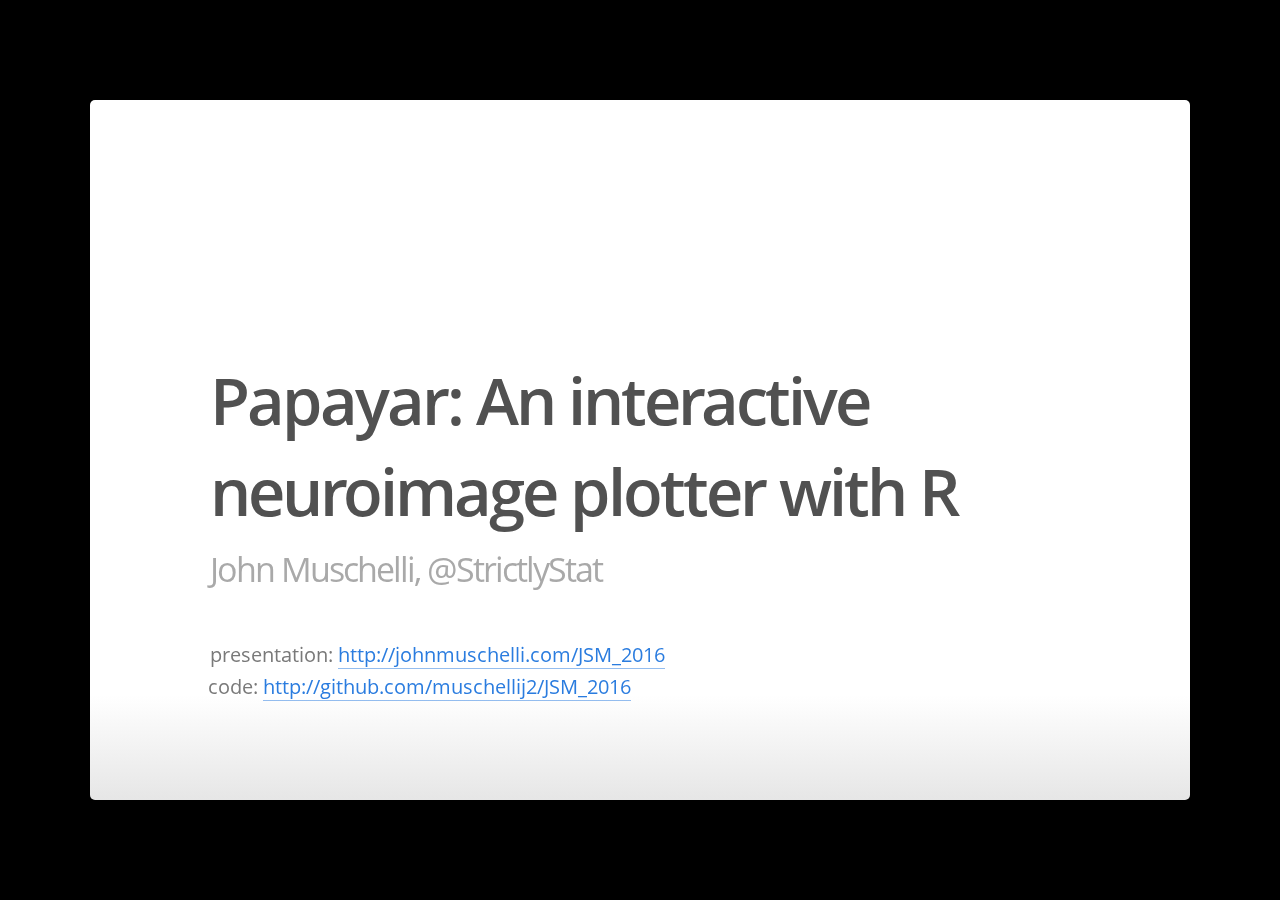
==== index.html @ 9df4d3e5 "adding R package" ====
<!DOCTYPE html>
<html>
<head>
  <title>Papayar: An interactive neuroimage plotter with R</title>

  <meta charset="utf-8">
  <meta http-equiv="Content-Type" content="text/html; charset=utf-8" />
  <meta http-equiv="X-UA-Compatible" content="chrome=1">
  <meta name="generator" content="pandoc" />




  <meta name="viewport" content="width=device-width, initial-scale=1">
  <meta name="apple-mobile-web-app-capable" content="yes">

  <link rel="stylesheet" media="all" href="index_files/ioslides-13.5.1/fonts/fonts.css">

  <link rel="stylesheet" media="all" href="index_files/ioslides-13.5.1/theme/css/default.css">
  <link rel="stylesheet" media="only screen and (max-device-width: 480px)" href="index_files/ioslides-13.5.1/theme/css/phone.css">

  <base target="_blank">

  <script type="text/javascript">
    var SLIDE_CONFIG = {
      // Slide settings
      settings: {
                title: 'Papayar: An interactive neuroimage plotter with R',
                        subtitle: 'John Muschelli, @StrictlyStat',
                useBuilds: true,
        usePrettify: true,
        enableSlideAreas: true,
        enableTouch: true,
                      },

      // Author information
      presenters: [
            {
        name:  'presentation: <a href="http://johnmuschelli.com/JSM_2016" class="uri">http://johnmuschelli.com/JSM_2016</a>' ,
        company: '',
        gplus: '',
        twitter: '',
        www: '',
        github: ''
      },
            ]
    };
  </script>

  <style type="text/css">

    b, strong {
      font-weight: bold;
    }

    em {
      font-style: italic;
    }

    slides > slide {
      -webkit-transition: all 0.4s ease-in-out;
      -moz-transition: all 0.4s ease-in-out;
      -o-transition: all 0.4s ease-in-out;
      transition: all 0.4s ease-in-out;
    }

    .auto-fadein {
      -webkit-transition: opacity 0.6s ease-in;
      -webkit-transition-delay: 0.4s;
      -moz-transition: opacity 0.6s ease-in 0.4s;
      -o-transition: opacity 0.6s ease-in 0.4s;
      transition: opacity 0.6s ease-in 0.4s;
      opacity: 0;
    }

  </style>

  <link rel="stylesheet" href="JSM_2016.css" type="text/css" />

  <link rel="stylesheet" type="text/css" href="papaya.css?version=0.8&build=979" />
    <script type="text/javascript" src="papaya.js?version=0.8&build=979">
      
    </script>
      <script type="text/javascript"> 
        var params = []; 
        params["images"] = ["reduced_t1.nii.gz", "overlay.nii.gz"]; 
        params["overlay.nii.gz"] = {lut: "Overlay (Negatives)"};
        </script>

</head>

<body style="opacity: 0">

<slides class="layout-widescreen">

  <slide class="title-slide segue nobackground">
        <!-- The content of this hgroup is replaced programmatically through the slide_config.json. -->
    <hgroup class="auto-fadein">
      <h1 data-config-title><!-- populated from slide_config.json --></h1>
      <h2 data-config-subtitle><!-- populated from slide_config.json --></h2>
      <p data-config-presenter><!-- populated from slide_config.json --></p>
            <p style="margin-top: 6px; margin-left: -2px;">code: <a href="http://github.com/muschellij2/JSM_2016" class="uri">http://github.com/muschellij2/JSM_2016</a></p>
          </hgroup>
  </slide>

<slide class=''><hgroup><h2>Problem: Images are 3D: Brain</h2></hgroup><article  id="problem-images-are-3d-brain">

<p><img src="index_files/figure-html/wm_seg-1.png" width="720" /></p>

</article></slide><slide class=''><hgroup><h2>Explore results: e.g. Gray Matter Segmentation</h2></hgroup><article  id="explore-results-e.g.-gray-matter-segmentation">

<p><img src="index_files/figure-html/thresh-1.png" width="720" /></p>

</article></slide><slide class=''><hgroup><h2>Let&#39;s make it interactive!</h2></hgroup><article  id="lets-make-it-interactive">

<ul>
<li>Are static graphics (e.g. PDFs) good enough?</li>
</ul>

<p><img src="images/philosoraptor.jpeg" style="width: 40%; display: block; margin: auto;"></p>

<p style="font-size: 10pt">

image from <a href='http://cheezburger.com' title=''>http://cheezburger.com</a>

</p>

</article></slide><slide class=''><hgroup><h2>Let&#39;s make it interactive!</h2></hgroup><article  id="lets-make-it-interactive-1">

<ul>
<li><p>Are static graphics (e.g. PDFs/GIFs) good enough?</p></li>
<li>What step in the analysis does it come in? For me:

<ul>
<li>exploratory - looking at areas of the brain in processing</li>
<li>Asking: &quot;Is this step working?&quot;</li>
</ul></li>
</ul>

<p><img src="images/not_right.gif" style="width: 40%; display: block; margin: auto;"></p>

<p style="font-size: 10pt">

<a href='http://www.natashaboyd.com/uploads/1/5/5/3/15536518/5572229_orig.gif' title=''>http://www.natashaboyd.com/uploads/1/5/5/3/15536518/5572229_orig.gif</a>

</p>

</article></slide><slide class=''><hgroup><h2>Let&#39;s make it interactive!</h2></hgroup><article  id="lets-make-it-interactive-2">

<ul>
<li><p>Are static graphics (e.g. PDFs/GIFs) good enough?</p></li>
<li>What step in the analysis does it come in? For me:

<ul>
<li>confirmatory - check model predictions</li>
</ul></li>
</ul>

<p><img src="images/looks_good.gif" style="width: 40%; display: block; margin: auto;"></p>

<p style="font-size: 10pt">

<a href='http://media.tumblr.com/tumblr_lnlszpEQo21qd8tfx.gif' title=''>http://media.tumblr.com/tumblr_lnlszpEQo21qd8tfx.gif</a>

</p>

</article></slide><slide class=''><hgroup><h2>But other (standalone) programs can do this!</h2></hgroup><article  id="but-other-standalone-programs-can-do-this">

<p>Also known as &quot;I can do that in X already&quot;</p>

<p><img src="images/stacked.gif" style="width: 60%; display: block; margin: auto;"></p>

</article></slide><slide class=''><hgroup><h2>Some (of my) Principles of interactivity</h2></hgroup><article  id="some-of-my-principles-of-interactivity">

<div style="font-size: 24pt;">
<ol>
<li>Should be scriptable to get the interactive <strong>graphic</strong>

<ul>
<li>still hard to script/reproduce the <strong>interaction</strong></li>
</ul></li>
<li>Should be within the analysis workflow

<ul>
<li>Others are just standalone viewers</li>
<li>Relies on fewer systems/dependencies</li>
</ul></li>
<li>Should be simple for the easy case for the user</li>
</ol></div>

<p><img src="images/Rlogo.png" style="width: 15%; display: block; margin: auto;"></p>

</article></slide><slide class=''><hgroup><h2>First Attempt: Use manipulate package</h2></hgroup><article  id="first-attempt-use-manipulate-package">

<div style="font-size: 26pt;">
<p>The <code>manipulate</code> package <span class="cite">(Allaire 2014)</span> from RStudio can add interactivity:</p></div>

<p><img src="images/manipulate.gif" style="width: 90%; display: block; margin: auto;"></p>

</article></slide><slide class=''><hgroup><h2>First Attempt: Use manipulate</h2></hgroup><article  id="first-attempt-use-manipulate">

<div style="font-size: 26pt;">
<p>The <code>manipulate</code> package <span class="cite">(Allaire 2014)</span> from RStudio can add interactivity, BUT:</p>

<ul>
<li>Images rendering was slow (due to the R plotting function)</li>
<li>Only works with RStudio</li>
<li>Can&#39;t be embedded in document</li>
</ul></div>

</article></slide><slide class=''><hgroup><h2>Second Attempt: Set of PDFs or GIFs!</h2></hgroup><article  id="second-attempt-set-of-pdfs-or-gifs">

<div style="font-size: 20pt;">
<p>The <code>animation</code> package <span class="cite">(Xie 2013, <span class="cite">Xie et al. (2015)</span>)</span> can make GIFs:</p>

<p><img src="images/slice_movie.gif" style="width: 15%; display: block; margin: auto;"></p></div>

<div id="wrap">

<div id="left_col" style="font-size: 20pt;">
<p>Pros:</p>

<ul>
<li>Just plotting with regular functions

<ul>
<li>Can be embedded into an html easily</li>
</ul></li>
</ul></div>

<div id="right_col">
<p>Cons:</p>

<ul>
<li>Not really &quot;interactive&quot;

<ul>
<li>less choice on user&#39;s end</li>
<li>not easy to move back/forward or different view</li>
</ul></li>
</ul></div>

</article></slide><slide class=''><hgroup><h2>papayar R package, port of Papaya JS library</h2></hgroup><article  id="papayar-r-package-port-of-papaya-js-library">

<pre class = 'prettyprint lang-r'>library(papayar); papaya(image)</pre>

<div style="width:70%; height:55%; display: block; margin: auto;">
<div class="papaya" data-params="params">
</div></div>

</article></slide><slide class=''><hgroup><h2>Is it an htmlwidget!?</h2></hgroup><article  id="is-it-an-htmlwidget">

<p style="font-size: 140pt; vertical-align: middle; text-align: left;">

No

</p>

</article></slide><slide class=''><hgroup><h2>Is it an htmlwidget!?</h2></hgroup><article  id="is-it-an-htmlwidget-1">

<p style="font-size: 140pt; vertical-align: middle; text-align: left;">

Not yet.

</p>

</article></slide><slide class=''><hgroup><h2>Lessons Learned</h2></hgroup><article  id="lessons-learned">

<div style="font-size: 26pt;">
<ul>
<li>Borrow (heavily) other people&#39;s stuff</li>
<li>Porting to R can help the community

<ul>
<li>need some non-R knowledge, usually JavaScript</li>
<li>not always so straightforward</li>
<li>Functionality at the whim of the JS maintainer</li>
</ul></li>
<li>htmlwidgets framework is great

<ul>
<li>some JS libraries have odd rules</li>
</ul></li>
</ul></div>

</article></slide><slide class=''><hgroup><h2>Bibliography</h2></hgroup><article  id="bibliography" class="unnumbered">

<div id="refs" class="references">
<div id="ref-manipulate">
<p>Allaire, JJ. 2014. <em>Manipulate: Interactive Plots for RStudio</em>. <a href='https://CRAN.R-project.org/package=manipulate' title=''>https://CRAN.R-project.org/package=manipulate</a>.</p></div>

<div id="ref-animation1">
<p>Xie, Yihui. 2013. “animation: An R Package for Creating Animations and Demonstrating Statistical Methods.” <em>Journal of Statistical Software</em> 53 (1): 1–27. <a href='http://www.jstatsoft.org/v53/i01/' title=''>http://www.jstatsoft.org/v53/i01/</a>.</p></div>

<div id="ref-animation2">
<p>Xie, Yihui, Christian Mueller, Lijia Yu, and Weicheng Zhu. 2015. <em>Animation: A Gallery of Animations in Statistics and Utilities to Create Animations</em>. <a href='http://yihui.name/animation' title=''>http://yihui.name/animation</a>.</p></div></div></article></slide>


  <slide class="backdrop"></slide>

</slides>

<script src="index_files/ioslides-13.5.1/js/modernizr.custom.45394.js"></script>
<script src="index_files/ioslides-13.5.1/js/prettify/prettify.js"></script>
<script src="index_files/ioslides-13.5.1/js/prettify/lang-r.js"></script>
<script src="index_files/ioslides-13.5.1/js/prettify/lang-yaml.js"></script>
<script src="index_files/ioslides-13.5.1/js/hammer.js"></script>
<script src="index_files/ioslides-13.5.1/js/slide-controller.js"></script>
<script src="index_files/ioslides-13.5.1/js/slide-deck.js"></script>

<!-- dynamically load mathjax for compatibility with self-contained -->
<script>
  (function () {
    var script = document.createElement("script");
    script.type = "text/javascript";
    script.src  = "https://cdn.mathjax.org/mathjax/latest/MathJax.js?config=TeX-AMS-MML_HTMLorMML";
    document.getElementsByTagName("head")[0].appendChild(script);
  })();
</script>

<!-- map slide visiblity events into shiny -->
<script>
  (function() {
    if (window.jQuery) {
       window.jQuery(document).on('slideleave', function(e) {
         window.jQuery(e.target).trigger('hidden');
      });
       window.jQuery(document).on('slideenter', function(e) {
         window.jQuery(e.target).trigger('shown');
      });
    }
  })();
</script>

</body>
</html>
---- index_files/ioslides-13.5.1/fonts/fonts.css ----
@font-face {
  font-family: 'Open Sans';
  font-style: normal;
  font-weight: 400;
  src: url(OpenSans.ttf) format('truetype');
}
@font-face {
  font-family: 'Open Sans';
  font-style: normal;
  font-weight: 600;
  src: url(OpenSansSemibold.ttf) format('truetype');
}
@font-face {
  font-family: 'Open Sans';
  font-style: italic;
  font-weight: 400;
  src: url(OpenSansItalic.ttf) format('truetype');
}
@font-face {
  font-family: 'Open Sans';
  font-style: italic;
  font-weight: 600;
  src: url(OpenSansSemiboldItalic.ttf) format('truetype');
}
@font-face {
  font-family: 'Source Code Pro';
  font-style: normal;
  font-weight: 400;
  src: url(SourceCodePro.ttf) format('truetype');
}
---- index_files/ioslides-13.5.1/theme/css/default.css ----
@charset "UTF-8";
/* line 17, ../../../../../../Library/Ruby/Gems/1.8/gems/compass-0.12.2/frameworks/compass/stylesheets/compass/reset/_utilities.scss */
html, body, div, span, applet, object, iframe,
h1, h2, h3, h4, h5, h6, p, blockquote, pre,
a, abbr, acronym, address, big, cite, code,
del, dfn, em, img, ins, kbd, q, s, samp,
small, strike, strong, tt, var,
b, u, i, center,
dl, dt, dd, ol, ul, li,
fieldset, form, label, legend,
table, caption, tbody, tfoot, thead, tr, th, td,
article, aside, canvas, details, embed,
figure, figcaption, footer, header, hgroup,
menu, nav, output, ruby, section, summary,
time, mark, audio, video {
  margin: 0;
  padding: 0;
  border: 0;
  font: inherit;
  font-size: 100%;
  vertical-align: baseline;
}

/* line 22, ../../../../../../Library/Ruby/Gems/1.8/gems/compass-0.12.2/frameworks/compass/stylesheets/compass/reset/_utilities.scss */
html {
  line-height: 1.2;
}

/* line 24, ../../../../../../Library/Ruby/Gems/1.8/gems/compass-0.12.2/frameworks/compass/stylesheets/compass/reset/_utilities.scss */
ul {
  list-style: none;
}

/* line 26, ../../../../../../Library/Ruby/Gems/1.8/gems/compass-0.12.2/frameworks/compass/stylesheets/compass/reset/_utilities.scss */
table {
  border-collapse: collapse;
  border-spacing: 0;
}

/* line 28, ../../../../../../Library/Ruby/Gems/1.8/gems/compass-0.12.2/frameworks/compass/stylesheets/compass/reset/_utilities.scss */
caption, th, td {
  font-weight: normal;
  vertical-align: middle;
}

/* line 30, ../../../../../../Library/Ruby/Gems/1.8/gems/compass-0.12.2/frameworks/compass/stylesheets/compass/reset/_utilities.scss */
q, blockquote {
  quotes: none;
}
/* line 103, ../../../../../../Library/Ruby/Gems/1.8/gems/compass-0.12.2/frameworks/compass/stylesheets/compass/reset/_utilities.scss */
q:before, q:after, blockquote:before, blockquote:after {
  content: "";
  content: none;
}

/* line 32, ../../../../../../Library/Ruby/Gems/1.8/gems/compass-0.12.2/frameworks/compass/stylesheets/compass/reset/_utilities.scss */
a img {
  border: none;
}

/* line 116, ../../../../../../Library/Ruby/Gems/1.8/gems/compass-0.12.2/frameworks/compass/stylesheets/compass/reset/_utilities.scss */
article, aside, details, figcaption, figure, footer, header, hgroup, menu, nav, section, summary {
  display: block;
}

/**
 * Base SlideDeck Styles
 */
/* line 52, ../scss/_base.scss */
html {
  height: 100%;
  overflow: hidden;
}

/* line 57, ../scss/_base.scss */
body {
  margin: 0;
  padding: 0;
  opacity: 0;
  height: 100%;
  min-height: 740px;
  width: 100%;
  overflow: hidden;
  color: #fff;
  -webkit-font-smoothing: antialiased;
  -moz-font-smoothing: antialiased;
  -ms-font-smoothing: antialiased;
  -o-font-smoothing: antialiased;
  -webkit-transition: opacity 250ms ease-in;
  -webkit-transition-delay: 100ms;
  -moz-transition: opacity 250ms ease-in 100ms;
  -o-transition: opacity 250ms ease-in 100ms;
  transition: opacity 250ms ease-in 100ms;
}
/* line 73, ../scss/_base.scss */
body.loaded {
  opacity: 1 !important;
}

/* line 78, ../scss/_base.scss */
input, button {
  vertical-align: middle;
}

/* line 82, ../scss/_base.scss */
slides > slide[hidden] {
  display: none !important;
}

/* line 86, ../scss/_base.scss */
slides {
  width: 100%;
  height: 100%;
  position: absolute;
  left: 0;
  top: 0;
  -webkit-transform: translate3d(0, 0, 0);
  -moz-transform: translate3d(0, 0, 0);
  -ms-transform: translate3d(0, 0, 0);
  -o-transform: translate3d(0, 0, 0);
  transform: translate3d(0, 0, 0);
  -webkit-perspective: 1000;
  -moz-perspective: 1000;
  -ms-perspective: 1000;
  -o-perspective: 1000;
  perspective: 1000;
  -webkit-transform-style: preserve-3d;
  -moz-transform-style: preserve-3d;
  -ms-transform-style: preserve-3d;
  -o-transform-style: preserve-3d;
  transform-style: preserve-3d;
  -webkit-transition: opacity 250ms ease-in;
  -webkit-transition-delay: 100ms;
  -moz-transition: opacity 250ms ease-in 100ms;
  -o-transition: opacity 250ms ease-in 100ms;
  transition: opacity 250ms ease-in 100ms;
}

/* line 98, ../scss/_base.scss */
slides > slide {
  display: block;
  position: absolute;
  overflow: hidden;
  left: 50%;
  top: 50%;
  -webkit-box-sizing: border-box;
  -moz-box-sizing: border-box;
  box-sizing: border-box;
}

/* Slide styles */
/*article.fill iframe {
  position: absolute;
  left: 0;
  top: 0;
  width: 100%;
  height: 100%;

  border: 0;
  margin: 0;

  @include border-radius(10px);

  z-index: -1;
}

slide.fill {
  background-repeat: no-repeat;
  @include background-size(cover);
}

slide.fill img {
  position: absolute;
  left: 0;
  top: 0;
  min-width: 100%;
  min-height: 100%;

  z-index: -1;
}
*/
/**
 * Theme Styles
 */
/* line 22, ../scss/default.scss */
::selection {
  color: white;
  background-color: #ffd14d;
  text-shadow: none;
}

/* line 28, ../scss/default.scss */
::-webkit-scrollbar {
  height: 16px;
  overflow: visible;
  width: 16px;
}

/* line 33, ../scss/default.scss */
::-webkit-scrollbar-thumb {
  background-color: rgba(0, 0, 0, 0.1);
  background-clip: padding-box;
  border: solid transparent;
  min-height: 28px;
  padding: 100px 0 0;
  -webkit-box-shadow: inset 1px 1px 0 rgba(0, 0, 0, 0.1), inset 0 -1px 0 rgba(0, 0, 0, 0.07);
  -moz-box-shadow: inset 1px 1px 0 rgba(0, 0, 0, 0.1), inset 0 -1px 0 rgba(0, 0, 0, 0.07);
  box-shadow: inset 1px 1px 0 rgba(0, 0, 0, 0.1), inset 0 -1px 0 rgba(0, 0, 0, 0.07);
  border-width: 1px 1px 1px 6px;
}

/* line 42, ../scss/default.scss */
::-webkit-scrollbar-thumb:hover {
  background-color: rgba(0, 0, 0, 0.5);
}

/* line 45, ../scss/default.scss */
::-webkit-scrollbar-button {
  height: 0;
  width: 0;
}

/* line 49, ../scss/default.scss */
::-webkit-scrollbar-track {
  background-clip: padding-box;
  border: solid transparent;
  border-width: 0 0 0 4px;
}

/* line 54, ../scss/default.scss */
::-webkit-scrollbar-corner {
  background: transparent;
}

/* line 58, ../scss/default.scss */
body {
  background: black;
}

/* line 62, ../scss/default.scss */
slides > slide {
  display: none;
  font-family: 'Open Sans', Arial, sans-serif;
  font-size: 26px;
  color: #797979;
  width: 900px;
  height: 700px;
  margin-left: -450px;
  margin-top: -350px;
  padding: 40px 60px;
  -webkit-border-radius: 5px;
  -moz-border-radius: 5px;
  -ms-border-radius: 5px;
  -o-border-radius: 5px;
  border-radius: 5px;
  -webkit-transition: all 0.6s ease-in-out;
  -moz-transition: all 0.6s ease-in-out;
  -o-transition: all 0.6s ease-in-out;
  transition: all 0.6s ease-in-out;
}
/* line 83, ../scss/default.scss */
slides > slide.far-past {
  display: none;
}
/* line 90, ../scss/default.scss */
slides > slide.past {
  display: block;
  opacity: 0;
}
/* line 97, ../scss/default.scss */
slides > slide.current {
  display: block;
  opacity: 1;
}
/* line 103, ../scss/default.scss */
slides > slide.current .auto-fadein {
  opacity: 1;
}
/* line 107, ../scss/default.scss */
slides > slide.current .gdbar {
  -webkit-background-size: 100% 100%;
  -moz-background-size: 100% 100%;
  -o-background-size: 100% 100%;
  background-size: 100% 100%;
}
/* line 112, ../scss/default.scss */
slides > slide.next {
  display: block;
  opacity: 0;
  pointer-events: none;
}
/* line 120, ../scss/default.scss */
slides > slide.far-next {
  display: none;
}
/* line 127, ../scss/default.scss */
slides > slide.dark {
  background: #515151 !important;
}

/* line 147, ../scss/default.scss */
slides > slide:not(.nobackground):after {
  font-size: 12pt;
  content: attr(data-slide-num) "/" attr(data-total-slides);
  position: absolute;
  bottom: 20px;
  right: 60px;
  line-height: 1.9;
}
/* line 158, ../scss/default.scss */
slides > slide.title-slide:after {
  content: '';
  position: absolute;
  bottom: 40px;
  right: 40px;
  width: 100%;
  height: 60px;
}
/* line 170, ../scss/default.scss */
slides > slide.backdrop {
  z-index: -10;
  display: block !important;
  background: -webkit-gradient(linear, 50% 0%, 50% 100%, color-stop(0%, #ffffff), color-stop(85%, #ffffff), color-stop(100%, #e6e6e6));
  background: -webkit-linear-gradient(#ffffff, #ffffff 85%, #e6e6e6);
  background: -moz-linear-gradient(#ffffff, #ffffff 85%, #e6e6e6);
  background: -o-linear-gradient(#ffffff, #ffffff 85%, #e6e6e6);
  background: linear-gradient(#ffffff, #ffffff 85%, #e6e6e6);
  background-color: white;
}
/* line 175, ../scss/default.scss */
slides > slide.backdrop:after, slides > slide.backdrop:before {
  display: none;
}
/* line 180, ../scss/default.scss */
slides > slide > hgroup + article {
  margin-top: 45px;
}
/* line 184, ../scss/default.scss */
slides > slide > hgroup + article.flexbox.vcenter, slides > slide > hgroup + article.flexbox.vleft, slides > slide > hgroup + article.flexbox.vright {
  height: 80%;
}
/* line 189, ../scss/default.scss */
slides > slide > hgroup + article p {
  margin-bottom: 1em;
}
/* line 194, ../scss/default.scss */
slides > slide > article:only-child {
  height: 100%;
}
/* line 197, ../scss/default.scss */
slides > slide > article:only-child > iframe {
  height: 95%;
}

/* line 203, ../scss/default.scss */
slides.layout-faux-widescreen > slide {
  padding: 40px 160px;
}

/* line 212, ../scss/default.scss */
slides.layout-widescreen > slide,
slides.layout-faux-widescreen > slide {
  margin-left: -550px;
  width: 1100px;
}
/* line 217, ../scss/default.scss */
slides.layout-widescreen > slide.far-past,
slides.layout-faux-widescreen > slide.far-past {
  display: block;
  display: none;
  -webkit-transform: translate(-2260px);
  -moz-transform: translate(-2260px);
  -ms-transform: translate(-2260px);
  -o-transform: translate(-2260px);
  transform: translate(-2260px);
  -webkit-transform: translate3d(-2260px, 0, 0);
  -moz-transform: translate3d(-2260px, 0, 0);
  -ms-transform: translate3d(-2260px, 0, 0);
  -o-transform: translate3d(-2260px, 0, 0);
  transform: translate3d(-2260px, 0, 0);
}
/* line 224, ../scss/default.scss */
slides.layout-widescreen > slide.past,
slides.layout-faux-widescreen > slide.past {
  display: block;
  opacity: 0;
}
/* line 231, ../scss/default.scss */
slides.layout-widescreen > slide.current,
slides.layout-faux-widescreen > slide.current {
  display: block;
  opacity: 1;
}
/* line 238, ../scss/default.scss */
slides.layout-widescreen > slide.next,
slides.layout-faux-widescreen > slide.next {
  display: block;
  opacity: 0;
  pointer-events: none;
}
/* line 246, ../scss/default.scss */
slides.layout-widescreen > slide.far-next,
slides.layout-faux-widescreen > slide.far-next {
  display: block;
  display: none;
  -webkit-transform: translate(2260px);
  -moz-transform: translate(2260px);
  -ms-transform: translate(2260px);
  -o-transform: translate(2260px);
  transform: translate(2260px);
  -webkit-transform: translate3d(2260px, 0, 0);
  -moz-transform: translate3d(2260px, 0, 0);
  -ms-transform: translate3d(2260px, 0, 0);
  -o-transform: translate3d(2260px, 0, 0);
  transform: translate3d(2260px, 0, 0);
}
/* line 253, ../scss/default.scss */
slides.layout-widescreen #prev-slide-area,
slides.layout-faux-widescreen #prev-slide-area {
  margin-left: -650px;
}
/* line 257, ../scss/default.scss */
slides.layout-widescreen #next-slide-area,
slides.layout-faux-widescreen #next-slide-area {
  margin-left: 550px;
}

/* line 262, ../scss/default.scss */
b {
  font-weight: 600;
}

/* line 266, ../scss/default.scss */
a {
  color: #2a7cdf;
  text-decoration: none;
  border-bottom: 1px solid rgba(42, 124, 223, 0.5);
}
/* line 271, ../scss/default.scss */
a:hover {
  color: black !important;
}

/* line 276, ../scss/default.scss */
h1, h2, h3 {
  font-weight: 600;
}

/* line 280, ../scss/default.scss */
h2 {
  font-size: 45px;
  line-height: 65px;
  letter-spacing: -2px;
  color: #515151;
}

/* line 287, ../scss/default.scss */
h3 {
  font-size: 30px;
  letter-spacing: -1px;
  line-height: 2;
  font-weight: inherit;
  color: #797979;
}

/* line 295, ../scss/default.scss */
ol, ul {
  margin-left: 1.2em;
  margin-bottom: 1em;
  position: relative;
}

ol {
  margin-left: 1.4em;
}

/* line 300, ../scss/default.scss */
ol li,
ul li {
  margin-bottom: 0.5em;
}
/* line 303, ../scss/default.scss */
ul li ul {
  margin-left: 2em;
  margin-bottom: 0;
}
/* line 307, ../scss/default.scss */
ul li ul li:before {
  content: '-';
  font-weight: 600;
}
/* line 314, ../scss/default.scss */
ul > li:before {
  content: '\00B7';
  margin-left: -1em;
  position: absolute;
  font-weight: 600;
}
/* line 321, ../scss/default.scss */
ul ul,
ol ul {
  margin-top: .5em;
}

ol ul,
ol ol {
  margin-top: .5em;
}

/* line 328, ../scss/default.scss */
.highlight-code slide.current pre > * {
  opacity: 0.25;
  -webkit-transition: opacity 0.5s ease-in;
  -moz-transition: opacity 0.5s ease-in;
  -o-transition: opacity 0.5s ease-in;
  transition: opacity 0.5s ease-in;
}
/* line 332, ../scss/default.scss */
.highlight-code slide.current b {
  opacity: 1;
}

/* line 337, ../scss/default.scss */
pre {
  font-family: 'Source Code Pro', 'Courier New', monospace;
  font-size: 20px;
  line-height: 28px;
  padding: 10px 0 10px 60px;
  letter-spacing: -1px;
  margin-bottom: 20px;
  width: 106%;
  left: -60px;
  position: relative;
  -webkit-box-sizing: border-box;
  -moz-box-sizing: border-box;
  box-sizing: border-box;
  /*overflow: hidden;*/
}

.prettyprint {
  background-color: #e6e6e6;
}

/* line 351, ../scss/default.scss */
pre[data-lang]:after {
  content: attr(data-lang);
  background-color: darkgrey;
  right: 0;
  top: 0;
  position: absolute;
  font-size: 16pt;
  color: white;
  padding: 2px 25px;
  text-transform: uppercase;
}

/* line 364, ../scss/default.scss */
pre[data-lang="go"] {
  color: #333;
}

/* line 368, ../scss/default.scss */
code {
  font-size: 95%;
  font-family: 'Source Code Pro', 'Courier New', monospace;
  color: black;
}

/* line 374, ../scss/default.scss */
iframe {
  width: 100%;
  height: 510px;
  background: white;
  border: 1px solid #e6e6e6;
  -webkit-box-sizing: border-box;
  -moz-box-sizing: border-box;
  box-sizing: border-box;
}

/* line 382, ../scss/default.scss */
dt {
  font-weight: bold;
}

/* line 386, ../scss/default.scss */
button {
  display: inline-block;
  background: -webkit-gradient(linear, 50% 0%, 50% 100%, color-stop(40%, #f9f9f9), color-stop(70%, #e3e3e3));
  background: -webkit-linear-gradient(#f9f9f9 40%, #e3e3e3 70%);
  background: -moz-linear-gradient(#f9f9f9 40%, #e3e3e3 70%);
  background: -o-linear-gradient(#f9f9f9 40%, #e3e3e3 70%);
  background: linear-gradient(#f9f9f9 40%, #e3e3e3 70%);
  border: 1px solid darkgrey;
  -webkit-border-radius: 3px;
  -moz-border-radius: 3px;
  -ms-border-radius: 3px;
  -o-border-radius: 3px;
  border-radius: 3px;
  padding: 5px 8px;
  outline: none;
  white-space: nowrap;
  -webkit-user-select: none;
  -moz-user-select: none;
  user-select: none;
  cursor: pointer;
  text-shadow: 1px 1px white;
  font-size: 10pt;
}

/* line 400, ../scss/default.scss */
button:not(:disabled):hover {
  border-color: #515151;
}

/* line 404, ../scss/default.scss */
button:not(:disabled):active {
  background: -webkit-gradient(linear, 50% 0%, 50% 100%, color-stop(40%, #e3e3e3), color-stop(70%, #f9f9f9));
  background: -webkit-linear-gradient(#e3e3e3 40%, #f9f9f9 70%);
  background: -moz-linear-gradient(#e3e3e3 40%, #f9f9f9 70%);
  background: -o-linear-gradient(#e3e3e3 40%, #f9f9f9 70%);
  background: linear-gradient(#e3e3e3 40%, #f9f9f9 70%);
}

/* line 408, ../scss/default.scss */
:disabled {
  color: darkgrey;
}

/* line 412, ../scss/default.scss */
.blue {
  color: #4387fd;
}

/* line 415, ../scss/default.scss */
.blue2 {
  color: #3c8ef3;
}

/* line 418, ../scss/default.scss */
.blue3 {
  color: #2a7cdf;
}

/* line 421, ../scss/default.scss */
.yellow {
  color: #ffd14d;
}

/* line 424, ../scss/default.scss */
.yellow2 {
  color: #f9cc46;
}

/* line 427, ../scss/default.scss */
.yellow3 {
  color: #f6c000;
}

/* line 430, ../scss/default.scss */
.green {
  color: #0da861;
}

/* line 433, ../scss/default.scss */
.green2 {
  color: #00a86d;
}

/* line 436, ../scss/default.scss */
.green3 {
  color: #009f5d;
}

/* line 439, ../scss/default.scss */
.red {
  color: #f44a3f;
}

/* line 442, ../scss/default.scss */
.red2 {
  color: #e0543e;
}

/* line 445, ../scss/default.scss */
.red3 {
  color: #d94d3a;
}

/* line 448, ../scss/default.scss */
.gray {
  color: #e6e6e6;
}

/* line 451, ../scss/default.scss */
.gray2 {
  color: darkgrey;
}

/* line 454, ../scss/default.scss */
.gray3 {
  color: #797979;
}

/* line 457, ../scss/default.scss */
.gray4 {
  color: #515151;
}

/* line 461, ../scss/default.scss */
.white {
  color: white !important;
}

/* line 464, ../scss/default.scss */
.black {
  color: black !important;
}

/* line 468, ../scss/default.scss */
.columns-2 {
  -webkit-column-count: 2;
  -moz-column-count: 2;
  -ms-column-count: 2;
  -o-column-count: 2;
  column-count: 2;
}

/* workaround for Safari 8 render bug with lists in columns */
.columns-2 ul, .columns-2 ol {
  -webkit-transform: translate3d(0, 0, 0);
}

/* line 472, ../scss/default.scss */
table.rmdtable {
  width: 100%;
  border-collapse: -moz-initial;
  border-collapse: initial;
  border-spacing: 2px;
  border-bottom: 1px solid #797979;
}
/* line 479, ../scss/default.scss */
table.rmdtable tr > td:first-child, table th {
  font-weight: 600;
  color: #515151;
}
/* line 484, ../scss/default.scss */
table.rmdtable tr:nth-child(odd) {
  background-color: #e6e6e6;
}
/* line 488, ../scss/default.scss */
table.rmdtable th {
  color: white;
  font-size: 18px;
  background: -webkit-gradient(linear, 50% 0%, 50% 100%, color-stop(40%, #4387fd), color-stop(80%, #2a7cdf)) no-repeat;
  background: -webkit-linear-gradient(top, #4387fd 40%, #2a7cdf 80%) no-repeat;
  background: -moz-linear-gradient(top, #4387fd 40%, #2a7cdf 80%) no-repeat;
  background: -o-linear-gradient(top, #4387fd 40%, #2a7cdf 80%) no-repeat;
  background: linear-gradient(top, #4387fd 40%, #2a7cdf 80%) no-repeat;
}
/* line 494, ../scss/default.scss */
table.rmdtable td, table th {
  font-size: 18px;
  padding: 1em 0.5em;
}
/* line 499, ../scss/default.scss */
table.rmdtable td.highlight {
  color: #515151;
  background: -webkit-gradient(linear, 50% 0%, 50% 100%, color-stop(40%, #ffd14d), color-stop(80%, #f6c000)) no-repeat;
  background: -webkit-linear-gradient(top, #ffd14d 40%, #f6c000 80%) no-repeat;
  background: -moz-linear-gradient(top, #ffd14d 40%, #f6c000 80%) no-repeat;
  background: -o-linear-gradient(top, #ffd14d 40%, #f6c000 80%) no-repeat;
  background: linear-gradient(top, #ffd14d 40%, #f6c000 80%) no-repeat;
}
/* line 504, ../scss/default.scss */
table.rmdtable.rows {
  border-bottom: none;
  border-right: 1px solid #797979;
}

/* line 510, ../scss/default.scss */
q {
  font-size: 45px;
  line-height: 72px;
}
/* line 514, ../scss/default.scss */
q:before {
  content: '\201C';
  position: absolute;
  margin-left: -0.5em;
}
/* line 519, ../scss/default.scss */
q:after {
  content: '\201D';
  position: absolute;
  margin-left: 0.1em;
}

/* line 526, ../scss/default.scss */
slide.fill {
  background-repeat: no-repeat;
  -webkit-border-radius: 5px;
  -moz-border-radius: 5px;
  -ms-border-radius: 5px;
  -o-border-radius: 5px;
  border-radius: 5px;
  -webkit-background-size: cover;
  -moz-background-size: cover;
  -o-background-size: cover;
  background-size: cover;
}

/* Size variants */
/* line 535, ../scss/default.scss */
article.smaller p, article.smaller ul, article.smaller ol {
  font-size: 20px;
  line-height: 24px;
  letter-spacing: 0;
}
/* line 541, ../scss/default.scss */
article.smaller table td, article.smaller table th {
  font-size: 14px;
}
/* line 545, ../scss/default.scss */
article.smaller pre {
  font-size: 15px;
  line-height: 20px;
  letter-spacing: 0;
}
/* line 550, ../scss/default.scss */
article.smaller q {
  font-size: 40px;
  line-height: 48px;
}
/* line 554, ../scss/default.scss */
article.smaller q:before, article.smaller q:after {
  font-size: 60px;
}

/* Builds */
/* line 563, ../scss/default.scss */
.build > * {
  -webkit-transition: opacity 0.5s ease-in-out;
  -webkit-transition-delay: 0.2s;
  -moz-transition: opacity 0.5s ease-in-out 0.2s;
  -o-transition: opacity 0.5s ease-in-out 0.2s;
  transition: opacity 0.5s ease-in-out 0.2s;
}
/* line 567, ../scss/default.scss */
.build .to-build {
  opacity: 0;
}
/* line 571, ../scss/default.scss */
.build .build-fade {
  opacity: 0.3;
}
/* line 574, ../scss/default.scss */
.build .build-fade:hover {
  opacity: 1.0;
}

/* line 581, ../scss/default.scss */
.popup .next .build .to-build {
  opacity: 1;
}
/* line 585, ../scss/default.scss */
.popup .next .build .build-fade {
  opacity: 1;
}

/* Pretty print */
/* line 593, ../scss/default.scss */
.prettyprint .str,
.prettyprint .atv {
  /* a markup attribute value */
  color: #009f5d;
}

/* line 597, ../scss/default.scss */
.prettyprint .kwd,
.prettyprint .tag {
  /* a markup tag name */
  color: #0066cc;
}

/* line 600, ../scss/default.scss */
.prettyprint .com {
  /* a comment */
  color: #797979;
  font-style: italic;
}

/* line 604, ../scss/default.scss */
.prettyprint .lit {
  /* a literal value */
  color: #7f0000;
}

/* line 609, ../scss/default.scss */
.prettyprint .pun,
.prettyprint .opn,
.prettyprint .clo {
  color: #515151;
}

/* line 615, ../scss/default.scss */
.prettyprint .typ,
.prettyprint .atn,
.prettyprint .dec,
.prettyprint .var {
  /* a declaration; a variable name */
  color: #d94d3a;
}

/* line 618, ../scss/default.scss */
.prettyprint .pln {
  color: #515151;
}

/* line 622, ../scss/default.scss */
.note {
  position: absolute;
  z-index: 100;
  width: 100%;
  height: 100%;
  top: 0;
  left: 0;
  padding: 1em;
  background: rgba(0, 0, 0, 0.3);
  opacity: 0;
  pointer-events: none;
  display: -webkit-box !important;
  display: -moz-box !important;
  display: -ms-box !important;
  display: -o-box !important;
  display: box !important;
  -webkit-box-orient: vertical;
  -moz-box-orient: vertical;
  -ms-box-orient: vertical;
  box-orient: vertical;
  -webkit-box-align: center;
  -moz-box-align: center;
  -ms-box-align: center;
  box-align: center;
  -webkit-box-pack: center;
  -moz-box-pack: center;
  -ms-box-pack: center;
  box-pack: center;
  -webkit-border-radius: 5px;
  -moz-border-radius: 5px;
  -ms-border-radius: 5px;
  -o-border-radius: 5px;
  border-radius: 5px;
  -webkit-box-sizing: border-box;
  -moz-box-sizing: border-box;
  box-sizing: border-box;
  -webkit-transform: translateY(350px);
  -moz-transform: translateY(350px);
  -ms-transform: translateY(350px);
  -o-transform: translateY(350px);
  transform: translateY(350px);
  -webkit-transition: all 0.4s ease-in-out;
  -moz-transition: all 0.4s ease-in-out;
  -o-transition: all 0.4s ease-in-out;
  transition: all 0.4s ease-in-out;
}
/* line 640, ../scss/default.scss */
.note > section {
  background: #fff;
  -webkit-border-radius: 5px;
  -moz-border-radius: 5px;
  -ms-border-radius: 5px;
  -o-border-radius: 5px;
  border-radius: 5px;
  -webkit-box-shadow: 0 0 10px #797979;
  -moz-box-shadow: 0 0 10px #797979;
  box-shadow: 0 0 10px #797979;
  width: 60%;
  padding: 2em;
}

/* line 657, ../scss/default.scss */
.with-notes.popup slides.layout-widescreen slide.next,
.with-notes.popup slides.layout-faux-widescreen slide.next {
  -webkit-transform: translate3d(690px, 80px, 0) scale(0.35);
  -moz-transform: translate3d(690px, 80px, 0) scale(0.35);
  -ms-transform: translate3d(690px, 80px, 0) scale(0.35);
  -o-transform: translate3d(690px, 80px, 0) scale(0.35);
  transform: translate3d(690px, 80px, 0) scale(0.35);
}
/* line 660, ../scss/default.scss */
.with-notes.popup slides.layout-widescreen slide .note,
.with-notes.popup slides.layout-faux-widescreen slide .note {
  -webkit-transform: translate3d(300px, 800px, 0) scale(1.5);
  -moz-transform: translate3d(300px, 800px, 0) scale(1.5);
  -ms-transform: translate3d(300px, 800px, 0) scale(1.5);
  -o-transform: translate3d(300px, 800px, 0) scale(1.5);
  transform: translate3d(300px, 800px, 0) scale(1.5);
}
/* line 666, ../scss/default.scss */
.with-notes.popup slide {
  overflow: visible;
  background: white;
  -webkit-transition: none;
  -moz-transition: none;
  -o-transition: none;
  transition: none;
  pointer-events: none;
  -webkit-transform-origin: 0 0;
  -moz-transform-origin: 0 0;
  -ms-transform-origin: 0 0;
  -o-transform-origin: 0 0;
  transform-origin: 0 0;
}
/* line 673, ../scss/default.scss */
.with-notes.popup slide:not(.backdrop) {
  -webkit-transform: scale(0.6) translate3d(0.5em, 0.5em, 0);
  -moz-transform: scale(0.6) translate3d(0.5em, 0.5em, 0);
  -ms-transform: scale(0.6) translate3d(0.5em, 0.5em, 0);
  -o-transform: scale(0.6) translate3d(0.5em, 0.5em, 0);
  transform: scale(0.6) translate3d(0.5em, 0.5em, 0);
  -webkit-box-shadow: 0 0 10px #797979;
  -moz-box-shadow: 0 0 10px #797979;
  box-shadow: 0 0 10px #797979;
}
/* line 678, ../scss/default.scss */
.with-notes.popup slide.backdrop {
  background-image: -webkit-gradient(radial, 50% 50%, 0, 50% 50%, 600, color-stop(0%, #b1dfff), color-stop(100%, #4387fd));
  background-image: -webkit-radial-gradient(50% 50%, #b1dfff 0%, #4387fd 600px);
  background-image: -moz-radial-gradient(50% 50%, #b1dfff 0%, #4387fd 600px);
  background-image: -o-radial-gradient(50% 50%, #b1dfff 0%, #4387fd 600px);
  background-image: radial-gradient(50% 50%, #b1dfff 0%, #4387fd 600px);
}
/* line 684, ../scss/default.scss */
.with-notes.popup slide.next {
  -webkit-transform: translate3d(570px, 80px, 0) scale(0.35);
  -moz-transform: translate3d(570px, 80px, 0) scale(0.35);
  -ms-transform: translate3d(570px, 80px, 0) scale(0.35);
  -o-transform: translate3d(570px, 80px, 0) scale(0.35);
  transform: translate3d(570px, 80px, 0) scale(0.35);
  opacity: 1 !important;
}
/* line 688, ../scss/default.scss */
.with-notes.popup slide.next .note {
  display: none !important;
}
/* line 694, ../scss/default.scss */
.with-notes.popup .note {
  width: 109%;
  height: 260px;
  background: #e6e6e6;
  padding: 0;
  -webkit-box-shadow: 0 0 10px #797979;
  -moz-box-shadow: 0 0 10px #797979;
  box-shadow: 0 0 10px #797979;
  -webkit-transform: translate3d(250px, 800px, 0) scale(1.5);
  -moz-transform: translate3d(250px, 800px, 0) scale(1.5);
  -ms-transform: translate3d(250px, 800px, 0) scale(1.5);
  -o-transform: translate3d(250px, 800px, 0) scale(1.5);
  transform: translate3d(250px, 800px, 0) scale(1.5);
  -webkit-transition: opacity 400ms ease-in-out;
  -moz-transition: opacity 400ms ease-in-out;
  -o-transition: opacity 400ms ease-in-out;
  transition: opacity 400ms ease-in-out;
}
/* line 705, ../scss/default.scss */
.with-notes.popup .note > section {
  background: #fff;
  -webkit-border-radius: 5px;
  -moz-border-radius: 5px;
  -ms-border-radius: 5px;
  -o-border-radius: 5px;
  border-radius: 5px;
  height: 100%;
  width: 100%;
  -webkit-box-sizing: border-box;
  -moz-box-sizing: border-box;
  box-sizing: border-box;
  -webkit-box-shadow: none;
  -moz-box-shadow: none;
  box-shadow: none;
  overflow: auto;
  padding: 1em;
}
/* line 718, ../scss/default.scss */
.with-notes .note {
  opacity: 1;
  -webkit-transform: translateY(0);
  -moz-transform: translateY(0);
  -ms-transform: translateY(0);
  -o-transform: translateY(0);
  transform: translateY(0);
  pointer-events: auto;
}

/* line 725, ../scss/default.scss */
.source {
  font-size: 14px;
  color: darkgrey;
  position: absolute;
  bottom: 70px;
  left: 60px;
}

/* line 733, ../scss/default.scss */
.centered {
  text-align: center;
}

/* line 737, ../scss/default.scss */
.reflect {
  -webkit-box-reflect: below 3px -webkit-linear-gradient(rgba(255, 255, 255, 0) 85%, white 150%);
  -moz-box-reflect: below 3px -moz-linear-gradient(rgba(255, 255, 255, 0) 85%, white 150%);
  -o-box-reflect: below 3px -o-linear-gradient(rgba(255, 255, 255, 0) 85%, white 150%);
  -ms-box-reflect: below 3px -ms-linear-gradient(rgba(255, 255, 255, 0) 85%, white 150%);
  box-reflect: below 3px linear-gradient(rgba(255, 255, 255, 0) 85%, #ffffff 150%);
}

/* line 745, ../scss/default.scss */
.flexbox {
  display: -webkit-box !important;
  display: -moz-box !important;
  display: -ms-box !important;
  display: -o-box !important;
  display: box !important;
}

/* line 749, ../scss/default.scss */
.flexbox.vcenter {
  -webkit-box-orient: vertical;
  -moz-box-orient: vertical;
  -ms-box-orient: vertical;
  box-orient: vertical;
  -webkit-box-align: center;
  -moz-box-align: center;
  -ms-box-align: center;
  box-align: center;
  -webkit-box-pack: center;
  -moz-box-pack: center;
  -ms-box-pack: center;
  box-pack: center;
  height: 100%;
  width: 100%;
}

/* line 755, ../scss/default.scss */
.flexbox.vleft {
  -webkit-box-orient: vertical;
  -moz-box-orient: vertical;
  -ms-box-orient: vertical;
  box-orient: vertical;
  -webkit-box-align: left;
  -moz-box-align: left;
  -ms-box-align: left;
  box-align: left;
  -webkit-box-pack: center;
  -moz-box-pack: center;
  -ms-box-pack: center;
  box-pack: center;
  height: 100%;
  width: 100%;
}

/* line 761, ../scss/default.scss */
.flexbox.vright {
  -webkit-box-orient: vertical;
  -moz-box-orient: vertical;
  -ms-box-orient: vertical;
  box-orient: vertical;
  -webkit-box-align: end;
  -moz-box-align: end;
  -ms-box-align: end;
  box-align: end;
  -webkit-box-pack: center;
  -moz-box-pack: center;
  -ms-box-pack: center;
  box-pack: center;
  height: 100%;
  width: 100%;
}

/* line 767, ../scss/default.scss */
.auto-fadein {
  -webkit-transition: opacity 0.6s ease-in;
  -webkit-transition-delay: 0.6s;
  -moz-transition: opacity 0.6s ease-in 0.6s;
  -o-transition: opacity 0.6s ease-in 0.6s;
  transition: opacity 0.6s ease-in 0.6s;
  opacity: 0;
}

/* Clickable/tappable areas */
/* line 773, ../scss/default.scss */
.slide-area {
  z-index: 1000;
  position: absolute;
  left: 0;
  top: 0;
  width: 100px;
  height: 700px;
  left: 50%;
  top: 50%;
  cursor: pointer;
  margin-top: -350px;
}

/* line 790, ../scss/default.scss */
#prev-slide-area {
  margin-left: -550px;
}

/* line 795, ../scss/default.scss */
#next-slide-area {
  margin-left: 450px;
}

/* ===== SLIDE CONTENT ===== */
/* line 803, ../scss/default.scss */
.logoslide img {
  width: 383px;
  height: 92px;
}

/* line 809, ../scss/default.scss */
.segue {
  padding: 60px 120px;
}
/* line 812, ../scss/default.scss */
.segue h2 {
  color: #e6e6e6;
  font-size: 60px;
}
/* line 816, ../scss/default.scss */
.segue h3 {
  color: #e6e6e6;
  line-height: 2.8;
}
/* line 820, ../scss/default.scss */
.segue hgroup {
  position: absolute;
  bottom: 225px;
}

/* line 826, ../scss/default.scss */
.thank-you-slide {
  background: #4387fd !important;
  color: white;
}
/* line 830, ../scss/default.scss */
.thank-you-slide h2 {
  font-size: 60px;
  color: inherit;
}
/* line 835, ../scss/default.scss */
.thank-you-slide article > p {
  margin-top: 2em;
  font-size: 20pt;
}
/* line 840, ../scss/default.scss */
.thank-you-slide > p {
  position: absolute;
  bottom: 80px;
  font-size: 24pt;
  line-height: 1.3;
}

/* line 848, ../scss/default.scss */
aside.gdbar {
  height: 97px;
  width: 215px;
  position: absolute;
  left: -1px;
  top: 125px;
  -webkit-border-radius: 0 10px 10px 0;
  -moz-border-radius: 0 10px 10px 0;
  -ms-border-radius: 0 10px 10px 0;
  -o-border-radius: 0 10px 10px 0;
  border-radius: 0 10px 10px 0;
  background: -webkit-gradient(linear, 0% 50%, 100% 50%, color-stop(0%, #e6e6e6), color-stop(100%, #e6e6e6)) no-repeat;
  background: -webkit-linear-gradient(left, #e6e6e6, #e6e6e6) no-repeat;
  background: -moz-linear-gradient(left, #e6e6e6, #e6e6e6) no-repeat;
  background: -o-linear-gradient(left, #e6e6e6, #e6e6e6) no-repeat;
  background: linear-gradient(left, #e6e6e6, #e6e6e6) no-repeat;
  -webkit-background-size: 0% 100%;
  -moz-background-size: 0% 100%;
  -o-background-size: 0% 100%;
  background-size: 0% 100%;
  -webkit-transition: all 0.5s ease-out;
  -webkit-transition-delay: 0.5s;
  -moz-transition: all 0.5s ease-out 0.5s;
  -o-transition: all 0.5s ease-out 0.5s;
  transition: all 0.5s ease-out 0.5s;
  /* Better to transition only on background-size, but not sure how to do that with the mixin. */
}
/* line 859, ../scss/default.scss */
aside.gdbar.right {
  right: 0;
  left: -moz-initial;
  left: initial;
  top: 254px;
  /* 96 is height of gray icon bar */
  -webkit-transform: rotateZ(180deg);
  -moz-transform: rotateZ(180deg);
  -ms-transform: rotateZ(180deg);
  -o-transform: rotateZ(180deg);
  transform: rotateZ(180deg);
}
/* line 866, ../scss/default.scss */
aside.gdbar.right img {
  -webkit-transform: rotateZ(180deg);
  -moz-transform: rotateZ(180deg);
  -ms-transform: rotateZ(180deg);
  -o-transform: rotateZ(180deg);
  transform: rotateZ(180deg);
}
/* line 871, ../scss/default.scss */
aside.gdbar.bottom {
  top: -moz-initial;
  top: initial;
  bottom: 60px;
}
/* line 877, ../scss/default.scss */
aside.gdbar img {
  width: 85px;
  height: 85px;
  position: absolute;
  right: 0;
  margin: 8px 15px;
}

/* line 888, ../scss/default.scss */
.title-slide hgroup {
  bottom: 100px;
}
/* line 891, ../scss/default.scss */
.title-slide hgroup h1 {
  font-size: 65px;
  line-height: 1.4;
  letter-spacing: -3px;
  color: #515151;
}
/* line 898, ../scss/default.scss */
.title-slide hgroup h2 {
  font-size: 34px;
  color: darkgrey;
  font-weight: inherit;
}
/* line 904, ../scss/default.scss */
.title-slide hgroup p {
  font-size: 20px;
  color: #797979;
  line-height: 1.3;
  margin-top: 2em;
}

/* line 913, ../scss/default.scss */
.quote {
  color: #e6e6e6;
}
/* line 916, ../scss/default.scss */
.quote .author {
  font-size: 24px;
  position: absolute;
  bottom: 80px;
  line-height: 1.4;
}

/* line 925, ../scss/default.scss */
[data-config-contact] a {
  color: white;
  border-bottom: none;
}
/* line 929, ../scss/default.scss */
[data-config-contact] span {
  width: 115px;
  display: inline-block;
}

/* line 938, ../scss/default.scss */
.overview.popup .note {
  display: none !important;
}
/* line 944, ../scss/default.scss */
.overview slides slide {
  display: block;
  cursor: pointer;
  opacity: 0.5;
  pointer-events: auto !important;
  background: -webkit-gradient(linear, 50% 0%, 50% 100%, color-stop(0%, #ffffff), color-stop(85%, #ffffff), color-stop(100%, #e6e6e6));
  background: -webkit-linear-gradient(#ffffff, #ffffff 85%, #e6e6e6);
  background: -moz-linear-gradient(#ffffff, #ffffff 85%, #e6e6e6);
  background: -o-linear-gradient(#ffffff, #ffffff 85%, #e6e6e6);
  background: linear-gradient(#ffffff, #ffffff 85%, #e6e6e6);
  background-color: white;
}
/* line 945, ../scss/default.scss */
.overview slides slide.backdrop {
  display: none !important;
}
/* line 960, ../scss/default.scss */
.overview slides slide.far-past, .overview slides slide.past, .overview slides slide.next, .overview slides slide.far-next, .overview slides slide.far-past {
  opacity: 0.5;
  display: block;
}
/* line 965, ../scss/default.scss */
.overview slides slide.current {
  opacity: 1;
}
/* line 971, ../scss/default.scss */
.overview .slide-area {
  display: none;
}

@media print {
  /* line 978, ../scss/default.scss */
  slides slide {
    display: block !important;
    position: relative;
    background: -webkit-gradient(linear, 50% 0%, 50% 100%, color-stop(0%, #ffffff), color-stop(85%, #ffffff), color-stop(100%, #e6e6e6));
    background: -webkit-linear-gradient(#ffffff, #ffffff 85%, #e6e6e6);
    background: -moz-linear-gradient(#ffffff, #ffffff 85%, #e6e6e6);
    background: -o-linear-gradient(#ffffff, #ffffff 85%, #e6e6e6);
    background: linear-gradient(#ffffff, #ffffff 85%, #e6e6e6);
    background-color: white;
    -webkit-transform: none !important;
    -moz-transform: none !important;
    -ms-transform: none !important;
    -o-transform: none !important;
    transform: none !important;
    width: 100%;
    height: 100%;
    page-break-after: always;
    top: auto !important;
    left: auto !important;
    margin-top: 0 !important;
    margin-left: 0 !important;
    opacity: 1 !important;
    color: #555;
  }
  /* line 998, ../scss/default.scss */
  slides slide.far-past, slides slide.past, slides slide.next, slides slide.far-next, slides slide.far-past, slides slide.current {
    opacity: 1 !important;
    display: block !important;
  }
  /* line 1004, ../scss/default.scss */
  slides slide .build > * {
    -webkit-transition: none;
    -moz-transition: none;
    -o-transition: none;
    transition: none;
  }
  /* line 1009, ../scss/default.scss */
  slides slide .build .to-build,
  slides slide .build .build-fade {
    opacity: 1;
  }
  /* line 1014, ../scss/default.scss */
  slides slide .auto-fadein {
    opacity: 1 !important;
  }
  /* line 1018, ../scss/default.scss */
  slides slide.backdrop {
    display: none !important;
  }
  /* line 1022, ../scss/default.scss */
  slides slide table.rows {
    border-right: 0;
  }
  /* line 1027, ../scss/default.scss */
  slides slide[hidden] {
    display: none !important;
  }

  /* line 1032, ../scss/default.scss */
  .slide-area {
    display: none;
  }

  /* line 1036, ../scss/default.scss */
  .reflect {
    -webkit-box-reflect: none;
    -moz-box-reflect: none;
    -o-box-reflect: none;
    -ms-box-reflect: none;
    box-reflect: none;
  }

  /* line 1044, ../scss/default.scss */
  pre, code {
    font-family: monospace !important;
  }
}

/* Additions for Shiny compatibility */
label {
  display: block;
  margin-bottom: 4px;
}
label, input {
  font-size: 16px;
  color: #333;
}
input {
  width: 220px;
}
.jslider {
  margin-top: 8px;
}

/* Additions for DT package */

.dataTables_info, .dataTables_paginate {
  font-size: 14px;
}
---- index_files/ioslides-13.5.1/theme/css/phone.css ----
slides>slide{-webkit-transition:none !important;-webkit-transition:none !important;-moz-transition:none !important;-o-transition:none !important;transition:none !important}
---- JSM_2016.css ----
#container {
    height:100px;
    line-height:100px;
}

#container img {
    vertical-align:text-top;
    max-height:100%;
}

slides > slide.nb2:after {
  font-size: 12pt;
  content: '';
  position: absolute;
  bottom: 20px;
  right: 60px;
  line-height: 1.9;
}

#nextsteps {
   content: "";
}

table.rmdtable tr, table.rmdtable td {
    padding-top: 0em;
    padding-bottom: 0em;
    font-size: 24px;

}

#botval { position: relative; }
#botval-content { position: absolute; bottom: 15%; left: 0; }

/*slides > slide {
  font-size: 26px;
}*/


#wrap {
   width:100%;
   margin:0 auto;
}
#left_col {
   float:left;
   width:60%;
}
#right_col {
   float:right;
   width:35%;
}


#left_col2 {
   float:left;
   width:35%;
}
#right_col2 {
   float:right;
   width:60%;
}

#left_half {
   float:left;
   width:50%;
}
#right_half {
   float:right;
   width:50%;
}




.column-left{ float: left; width: 33%; }
.column-right{ float: right; width: 33%; }
.column-center{ display: inline-block; width: 33%; }
---- papaya.css ----
.papaya{width:90%;height:90%;margin:25px auto;background-color:black;font-family:sans-serif}.papaya:before{position:relative;content:"Papaya requires JavaScript...";display:block;top:45%;color:red;margin:0 auto;font-size:18px;font-family:sans-serif}.papaya-fullscreen{height:100%}.papaya-toolbar{text-align:left;box-sizing:content-box}.papaya-toolbar ul{margin:0;list-style:none}.papaya-toolbar input[type=file]{text-align:right;display:none}.papaya-kiosk-controls{margin:5px auto;list-style:none;-webkit-touch-callout:none;-webkit-user-select:none;-khtml-user-select:none;-moz-user-select:none;-ms-user-select:none;user-select:none}.papaya-kiosk-controls ul{list-style:none}.papaya-kiosk-controls button{-webkit-appearance:none;border-radius:0;-webkit-border-radius:0;font-size:14px;height:25px;background-color:lightgray}.papaya-control-increment{-webkit-appearance:none;border-radius:0;-webkit-border-radius:0;font-size:14px;height:25px;width:25px;text-align:center;vertical-align:middle;padding:0;margin-left:auto;margin-right:auto;line-height:16px;box-sizing:border-box;font-family:"Courier New",Courier,monospace}.papaya-main-increment{-webkit-appearance:none;border-radius:0;-webkit-border-radius:0;font-size:14px;height:25px;width:25px;text-align:center;font-family:"Courier New",Courier,monospace;background-color:lightgray;vertical-align:middle;padding:0;margin-left:auto;margin-right:auto;box-sizing:border-box;outline:0}.papaya-main-decrement{-webkit-appearance:none;border-radius:0;-webkit-border-radius:0;font-size:14px;height:25px;width:25px;text-align:center;font-family:"Courier New",Courier,monospace;background-color:lightgray;vertical-align:middle;padding:0;margin-left:auto;margin-right:auto;box-sizing:border-box;outline:0}.papaya-main-swap{-webkit-appearance:none;border-radius:0;-webkit-border-radius:0;font-size:14px;height:25px;background-color:lightgray;outline:0}.papaya-main-goto-center{-webkit-appearance:none;border-radius:0;-webkit-border-radius:0;font-size:14px;height:25px;background-color:lightgray;outline:0}.papaya-main-goto-origin{-webkit-appearance:none;border-radius:0;-webkit-border-radius:0;font-size:14px;height:25px;background-color:lightgray;outline:0}.papaya-slider-slice{padding:0 5px;display:inline}.papaya-slider-slice span{font-size:14px;font-family:sans-serif;vertical-align:middle}.papaya-slider-slice button{-webkit-appearance:none;border-radius:0;-webkit-border-radius:0;vertical-align:middle;font-size:14px;height:25px;background-color:lightgray}.papaya-menu{width:220px;background:#222;z-index:100;position:absolute;border:solid 2px darkgray;padding:4px;margin:0}.papaya-menu li{font-size:12px;font-family:sans-serif;padding:4px 2px;color:#b5cbd3;cursor:pointer;list-style-type:none}.papaya-menu-label{font-size:14px;font-family:sans-serif;font-weight:bold;padding:2px 8px;cursor:pointer;vertical-align:text-bottom}.papaya-menu-titlebar{font-size:16px;font-family:sans-serif;padding:3px 8px 0 8px;cursor:default;vertical-align:text-bottom;color:white}.papaya-menu-icon{margin-left:5px}.papaya-menu-icon img{box-sizing:content-box}.papaya-menu-hovering{background-color:#444}.papaya-menu-spacer{height:8px}.papaya-menu-unselectable{-moz-user-select:-moz-none;-khtml-user-select:none;-webkit-user-select:none;-ms-user-select:none;user-select:none;-webkit-user-drag:none;user-drag:none}.papaya-menu-button-hovering{background-color:#DDD}.papaya-menu-filechooser{cursor:pointer;width:200px;display:inline-block;font-weight:normal}.papaya-menu-input{width:38px;margin-right:5px;color:black}li .papaya-menu-slider{vertical-align:middle;text-align:center;display:inline;width:120px;padding:0;margin:0}@media all and (device-width:768px) and (device-height:1024px){.papaya-menu-input{width:35px;margin-right:4px}}.papaya-dialog{min-width:400px;max-width:500px;height:500px;background:#222;position:absolute;z-index:100;border:solid 2px darkgray;padding:6px;font-size:14px;font-family:sans-serif;color:#b5cbd3;box-sizing:content-box;line-height:1.45}.papaya-dialog-content{margin:20px;height:415px;color:#dedede;overflow:auto;-ms-overflow-style:-ms-autohiding-scrollbar}.papaya-dialog-content-nowrap{white-space:nowrap}.papaya-dialog-content table{margin:0 auto}.papaya-dialog-content-label{text-align:right;padding:5px;color:#b5cbd3}.papaya-dialog-content-control{text-align:left;padding:5px}.papaya-dialog-content-help{text-align:right;padding:5px;color:lightgray;font-size:12px}.papaya-dialog-title{color:#b5cbd3;font-weight:bold;font-size:16px}.papaya-dialog-button{text-align:right;box-sizing:content-box;height:22px}.papaya-dialog-button button{box-sizing:content-box;color:black;font-size:11px}.papaya-dialog-background{position:fixed;top:0;left:0;background-color:#fff;width:100%;height:100%;opacity:.5}.papaya-dialog-stopscroll{height:100%;overflow:hidden}.checkForJS{width:90%;height:90%;margin:25px auto;background-color:black}.checkForJS:before{position:relative;content:"Papaya requires JavaScript...";display:block;top:45%;color:red;margin:0 auto;font-size:18px;font-family:sans-serif;text-align:center}.papaya-utils-unsupported{width:90%;height:90%;margin:25px auto;background-color:black}.papaya-utils-unsupported-message{position:relative;display:block;top:45%;color:red;margin:0 auto;font-size:18px;font-family:sans-serif;text-align:center}.papaya-viewer{line-height:1;font-family:sans-serif}.papaya-viewer div,.papaya-viewer canvas{margin:0;padding:0;border:0;font:inherit;font-size:100%;vertical-align:baseline;font-family:sans-serif}.papaya-viewer canvas{cursor:crosshair}
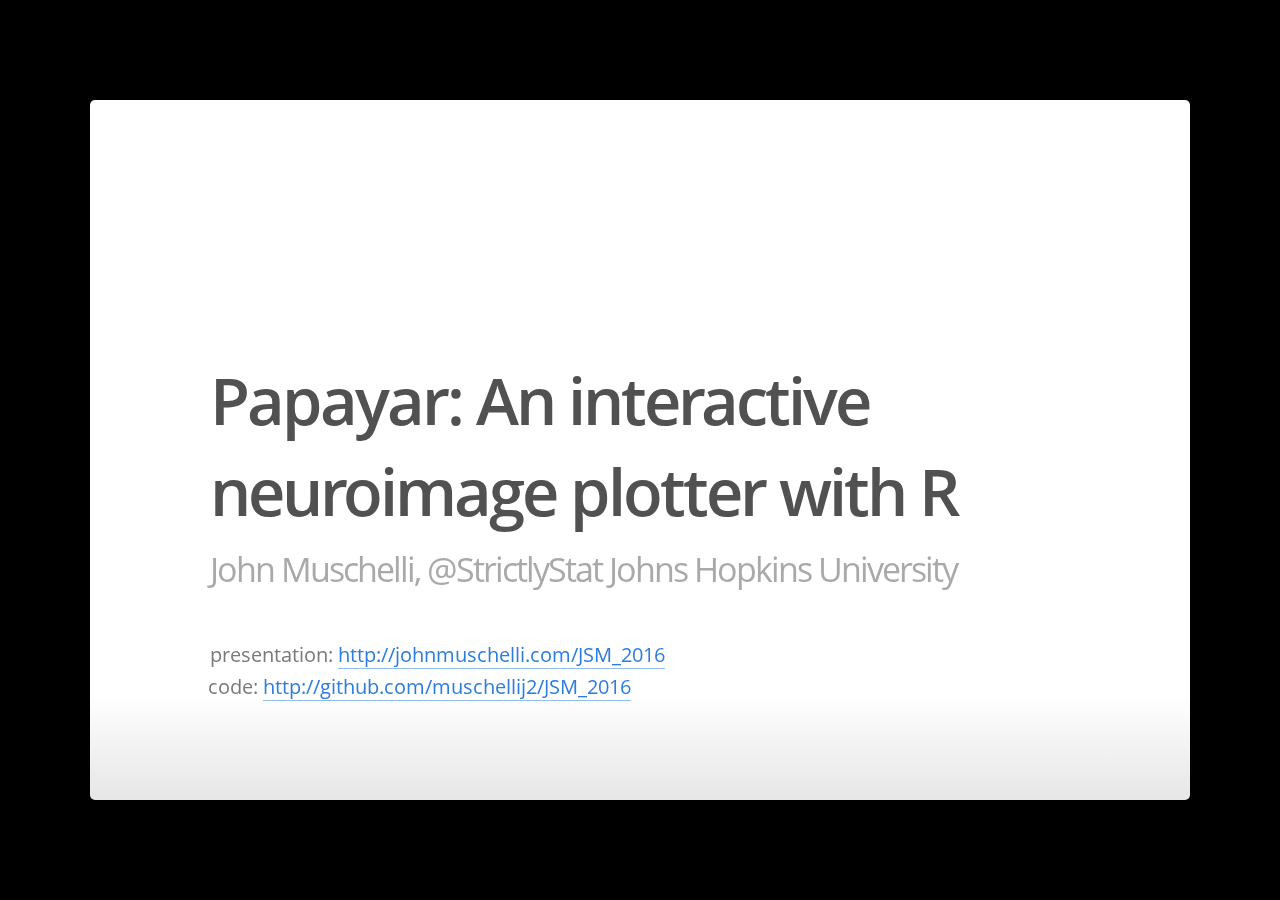
==== commit 48141129: "added mango" ====
--- a/index.html
+++ b/index.html
@@ -26,7 +26,7 @@
       // Slide settings
       settings: {
                 title: 'Papayar: An interactive neuroimage plotter with R',
-                        subtitle: 'John Muschelli, @StrictlyStat',
+                        subtitle: 'John Muschelli, @StrictlyStat Johns Hopkins University',
                 useBuilds: true,
         usePrettify: true,
         enableSlideAreas: true,
@@ -103,11 +103,24 @@
           </hgroup>
   </slide>
 
-<slide class=''><hgroup><h2>Problem: Images are 3D: Brain</h2></hgroup><article  id="problem-images-are-3d-brain">
+<slide class=''><hgroup><h2>Problem: Explore 3D images of brain (MRI)</h2></hgroup><article  id="problem-explore-3d-images-of-brain-mri">
 
 <p><img src="index_files/figure-html/wm_seg-1.png" width="720" /></p>
 
-</article></slide><slide class=''><hgroup><h2>Explore results: e.g. Gray Matter Segmentation</h2></hgroup><article  id="explore-results-e.g.-gray-matter-segmentation">
+</article></slide><slide class=''><hgroup><h2>How big is a brain image?</h2></hgroup><article  id="how-big-is-a-brain-image">
+
+<ul>
+<li>Images come from NIfTI files
+
+<ul>
+<li>comprised of 3D pixels called voxels</li>
+</ul></li>
+<li>Image dimensions are: \(197\times233\times189\) (&gt; 8 million voxels)</li>
+</ul>
+
+<p><img src="images/movie_final.gif" style="width: 40%; display: block; margin: auto;"></p>
+
+</article></slide><slide class=''><hgroup><h2>Explore results: e.g. gray matter classification</h2></hgroup><article  id="explore-results-e.g.-gray-matter-classification">
 
 <p><img src="index_files/figure-html/thresh-1.png" width="720" /></p>
 
@@ -132,7 +145,7 @@
 <li>What step in the analysis does it come in? For me:
 
 <ul>
-<li>exploratory - looking at areas of the brain in processing</li>
+<li>exploratory - looking at results of image processing</li>
 <li>Asking: &quot;Is this step working?&quot;</li>
 </ul></li>
 </ul>
@@ -153,6 +166,7 @@
 
 <ul>
 <li>confirmatory - check model predictions</li>
+<li>&quot;That looks like gray matter to me&quot;</li>
 </ul></li>
 </ul>
 
@@ -168,47 +182,51 @@
 
 <p>Also known as &quot;I can do that in X already&quot;</p>
 
-<p><img src="images/stacked.gif" style="width: 60%; display: block; margin: auto;"></p>
-
-</article></slide><slide class=''><hgroup><h2>Some (of my) Principles of interactivity</h2></hgroup><article  id="some-of-my-principles-of-interactivity">
-
-<div style="font-size: 24pt;">
+<p><img src="images/stacked.png" style="width: 70%; display: block; margin: auto;"></p>
+
+</article></slide><slide class=''><hgroup><h2>Some (of my) principles of interactivity</h2></hgroup><article  id="some-of-my-principles-of-interactivity">
+
+<div style="font-size: 22pt;">
 <ol>
 <li>Should be scriptable to get the interactive <strong>graphic</strong>
 
 <ul>
 <li>still hard to script/reproduce the <strong>interaction</strong></li>
 </ul></li>
-<li>Should be within the analysis workflow
+<li>Within the analysis workflow
 
 <ul>
 <li>Others are just standalone viewers</li>
 <li>Relies on fewer systems/dependencies</li>
 </ul></li>
-<li>Should be simple for the easy case for the user</li>
+<li>Easy to navigate for the user</li>
 </ol></div>
 
 <p><img src="images/Rlogo.png" style="width: 15%; display: block; margin: auto;"></p>
 
-</article></slide><slide class=''><hgroup><h2>First Attempt: Use manipulate package</h2></hgroup><article  id="first-attempt-use-manipulate-package">
+</article></slide><slide class=''><hgroup><h2>First attempt: Use manipulate package</h2></hgroup><article  id="first-attempt-use-manipulate-package">
 
 <div style="font-size: 26pt;">
 <p>The <code>manipulate</code> package <span class="cite">(Allaire 2014)</span> from RStudio can add interactivity:</p></div>
 
 <p><img src="images/manipulate.gif" style="width: 90%; display: block; margin: auto;"></p>
 
-</article></slide><slide class=''><hgroup><h2>First Attempt: Use manipulate</h2></hgroup><article  id="first-attempt-use-manipulate">
+</article></slide><slide class=''><hgroup><h2>First attempt: Use manipulate package</h2></hgroup><article  id="first-attempt-use-manipulate-package-1">
 
 <div style="font-size: 26pt;">
 <p>The <code>manipulate</code> package <span class="cite">(Allaire 2014)</span> from RStudio can add interactivity, BUT:</p>
 
 <ul>
-<li>Images rendering was slow (due to the R plotting function)</li>
-<li>Only works with RStudio</li>
-<li>Can&#39;t be embedded in document</li>
+<li>Images rendering was <code>slow</code>
+
+<ul>
+<li>due to the R plotting and viewer interaction</li>
+</ul></li>
+<li>Only works with <img src="images/blue-250.png" style="width: 15%; display: inline; margin: auto;"></li>
+<li>Can&#39;t embed output in a document</li>
 </ul></div>
 
-</article></slide><slide class=''><hgroup><h2>Second Attempt: Set of PDFs or GIFs!</h2></hgroup><article  id="second-attempt-set-of-pdfs-or-gifs">
+</article></slide><slide class=''><hgroup><h2>Second attempt: set of PDFs or GIFs!</h2></hgroup><article  id="second-attempt-set-of-pdfs-or-gifs">
 
 <div style="font-size: 20pt;">
 <p>The <code>animation</code> package <span class="cite">(Xie 2013, <span class="cite">Xie et al. (2015)</span>)</span> can make GIFs:</p>
@@ -221,10 +239,10 @@
 <p>Pros:</p>
 
 <ul>
-<li>Just plotting with regular functions
-
-<ul>
-<li>Can be embedded into an html easily</li>
+<li>Plotting with standard functions
+
+<ul>
+<li>Can be <strong>embedded</strong> into an html easily</li>
 </ul></li>
 </ul></div>
 
@@ -236,11 +254,21 @@
 
 <ul>
 <li>less choice on user&#39;s end</li>
-<li>not easy to move back/forward or different view</li>
+<li>no other views</li>
 </ul></li>
 </ul></div>
 
-</article></slide><slide class=''><hgroup><h2>papayar R package, port of Papaya JS library</h2></hgroup><article  id="papayar-r-package-port-of-papaya-js-library">
+</article></slide><slide class=''><hgroup><h2>Papaya JavaScript library</h2></hgroup><article  id="papaya-javascript-library">
+
+<p><a href='https://github.com/rii-mango/Papaya' title=''>https://github.com/rii-mango/Papaya</a></p>
+
+<p>&quot;A pure JavaScript medical research image viewer.&quot;</p>
+
+<ul>
+<li>From makers of Mango (UT Health Science)</li>
+</ul>
+
+</article></slide><slide class=''><hgroup><h2>papayar R package, port of Papaya</h2></hgroup><article  id="papayar-r-package-port-of-papaya">
 
 <pre class = 'prettyprint lang-r'>library(papayar); papaya(image)</pre>
 
@@ -264,22 +292,22 @@
 
 </p>
 
-</article></slide><slide class=''><hgroup><h2>Lessons Learned</h2></hgroup><article  id="lessons-learned">
+</article></slide><slide class=''><hgroup><h2>Lessons learned</h2></hgroup><article  id="lessons-learned">
 
 <div style="font-size: 26pt;">
 <ul>
 <li>Borrow (heavily) other people&#39;s stuff</li>
+<li>htmlwidgets framework is great
+
+<ul>
+<li>some JS libraries have odd rules</li>
+</ul></li>
 <li>Porting to R can help the community
 
 <ul>
 <li>need some non-R knowledge, usually JavaScript</li>
 <li>not always so straightforward</li>
 <li>Functionality at the whim of the JS maintainer</li>
-</ul></li>
-<li>htmlwidgets framework is great
-
-<ul>
-<li>some JS libraries have odd rules</li>
 </ul></li>
 </ul></div>
 
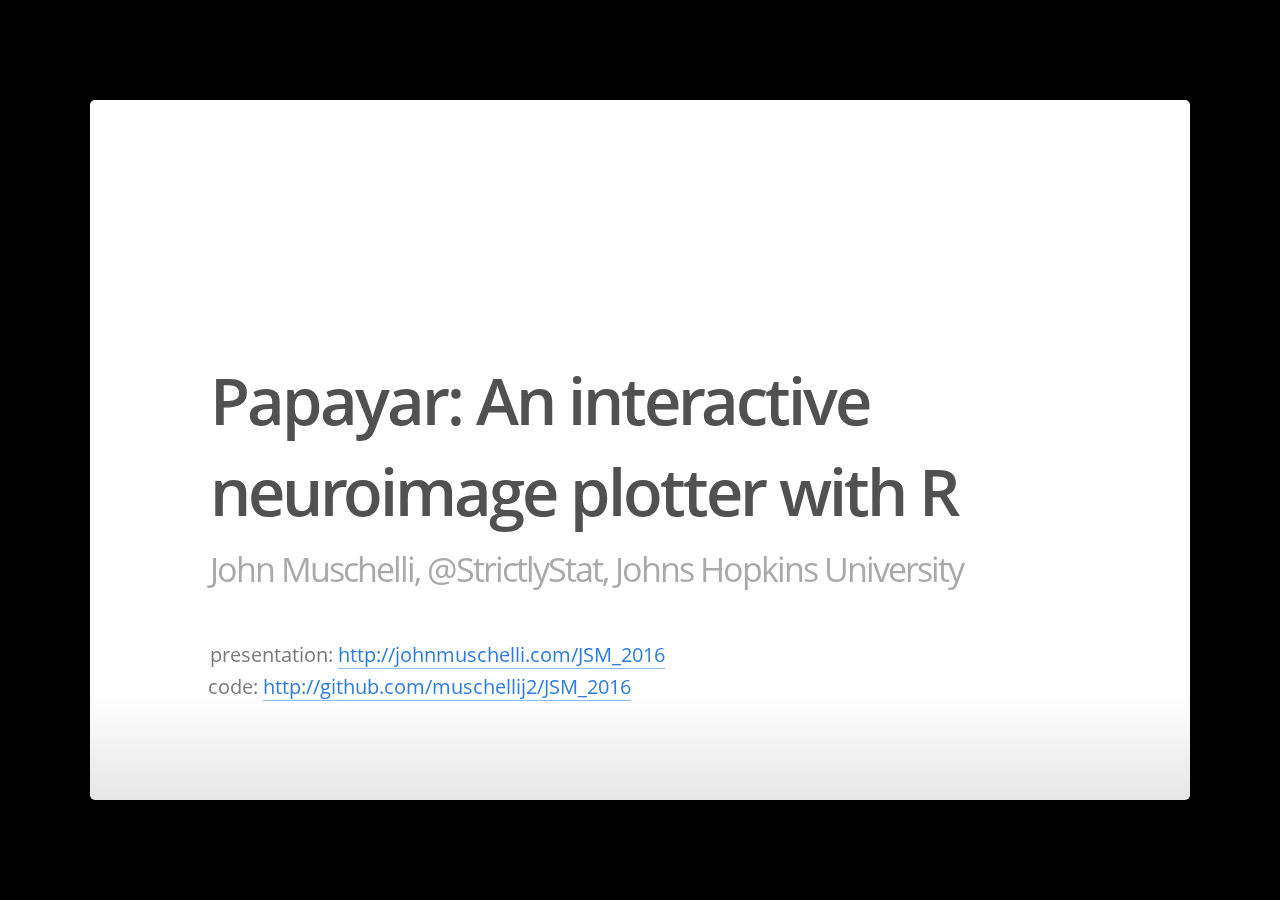
==== commit ade00983: "fixing title" ====
--- a/index.html
+++ b/index.html
@@ -26,7 +26,7 @@
       // Slide settings
       settings: {
                 title: 'Papayar: An interactive neuroimage plotter with R',
-                        subtitle: 'John Muschelli, @StrictlyStat Johns Hopkins University',
+                        subtitle: 'John Muschelli, @StrictlyStat, Johns Hopkins University',
                 useBuilds: true,
         usePrettify: true,
         enableSlideAreas: true,
@@ -265,8 +265,10 @@
 <p>&quot;A pure JavaScript medical research image viewer.&quot;</p>
 
 <ul>
-<li>From makers of Mango (UT Health Science)</li>
-</ul>
+<li>From makers of Mango (Multi-image Analysis GUI, UT Health Science)</li>
+</ul>
+
+<p><img src="images/mango.gif" style="width: 30%; display: block; margin: auto;"></p>
 
 </article></slide><slide class=''><hgroup><h2>papayar R package, port of Papaya</h2></hgroup><article  id="papayar-r-package-port-of-papaya">
 
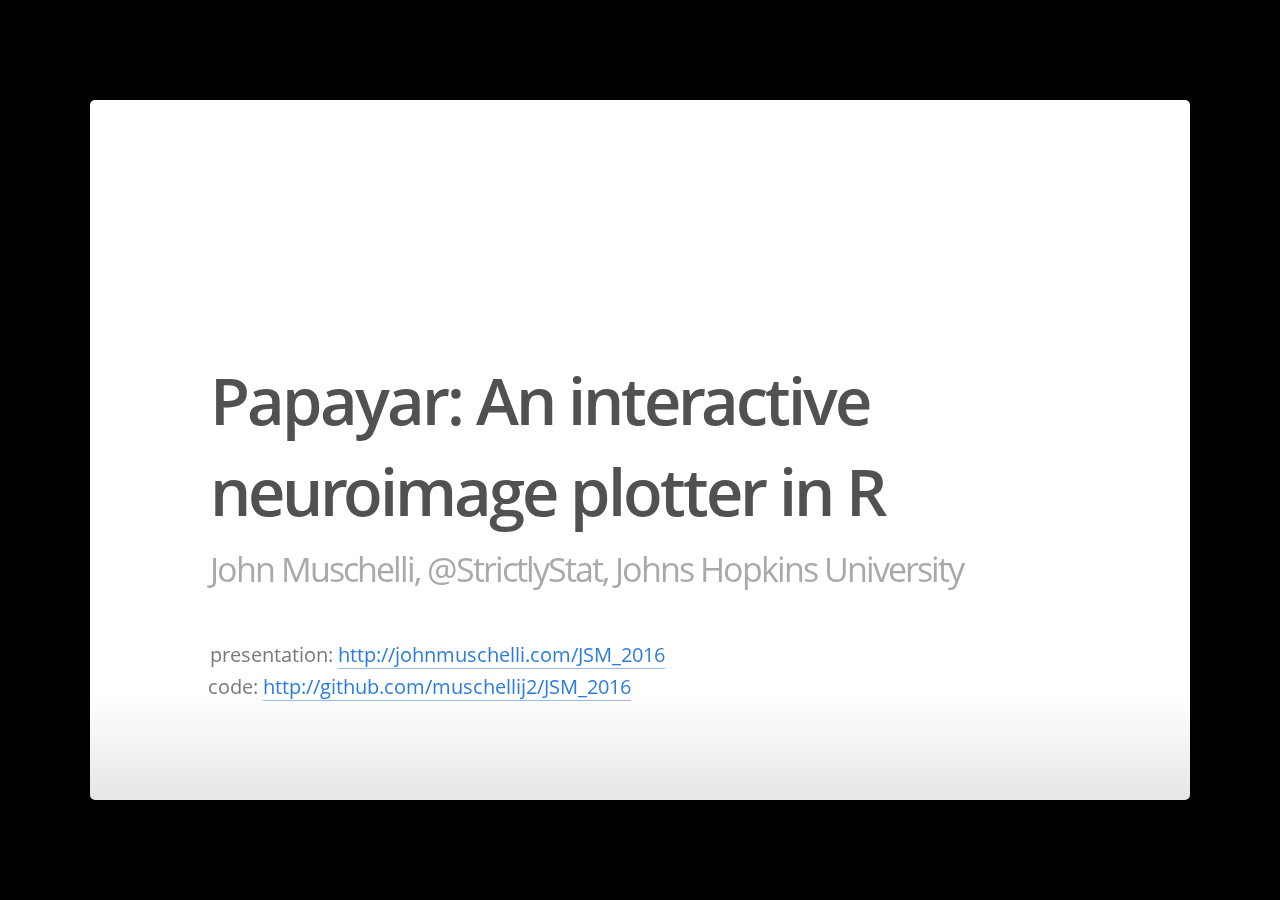
==== commit b7fd8025: "fixing title" ====
--- a/index.html
+++ b/index.html
@@ -1,7 +1,7 @@
 <!DOCTYPE html>
 <html>
 <head>
-  <title>Papayar: An interactive neuroimage plotter with R</title>
+  <title>Papayar: An interactive neuroimage plotter in R</title>
 
   <meta charset="utf-8">
   <meta http-equiv="Content-Type" content="text/html; charset=utf-8" />
@@ -25,7 +25,7 @@
     var SLIDE_CONFIG = {
       // Slide settings
       settings: {
-                title: 'Papayar: An interactive neuroimage plotter with R',
+                title: 'Papayar: An interactive neuroimage plotter in R',
                         subtitle: 'John Muschelli, @StrictlyStat, Johns Hopkins University',
                 useBuilds: true,
         usePrettify: true,
